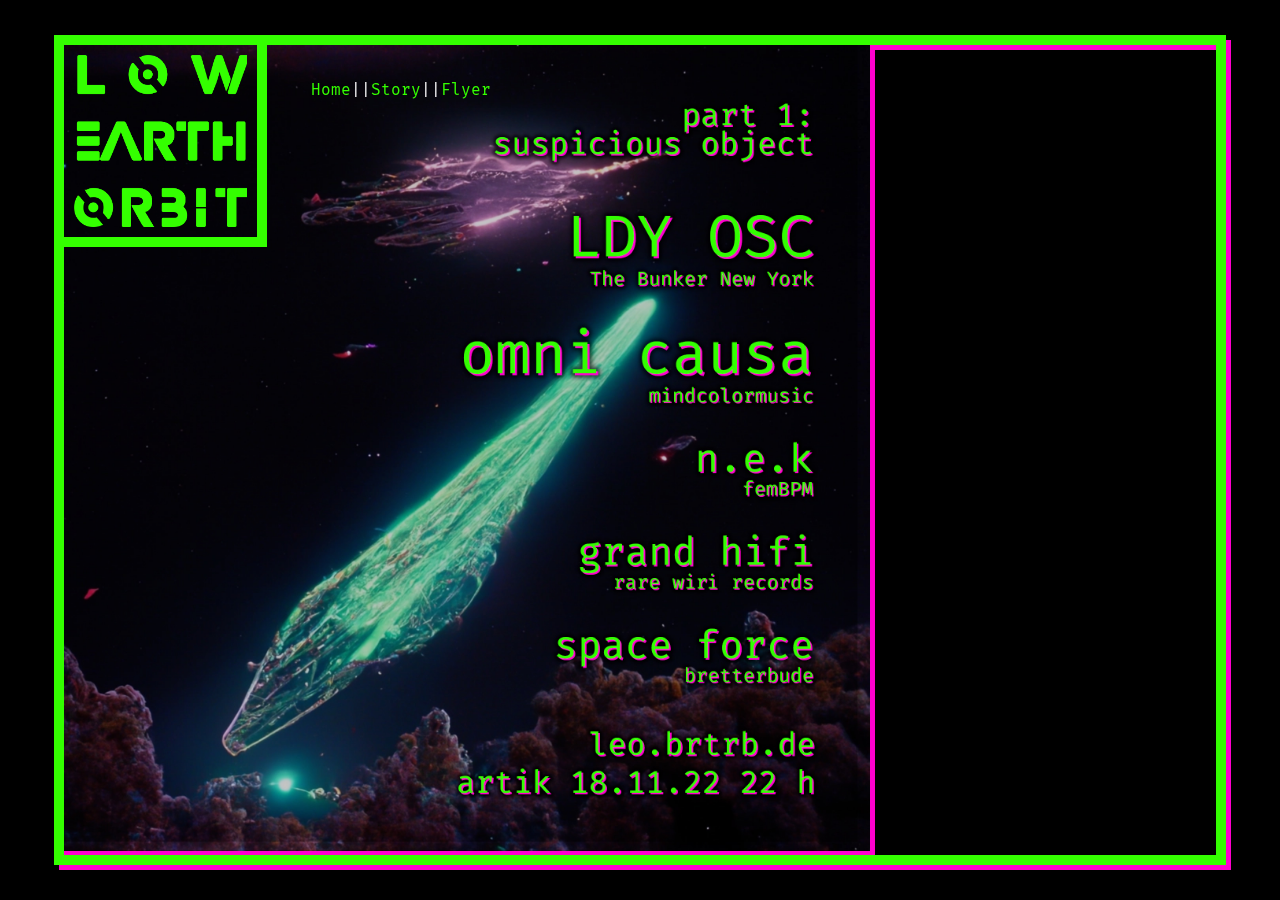
==== flyer.html @ 0125c5db "add more pages" ====
<!DOCTYPE html>
<html lang="en">
<head>
<meta charset="UTF-8">
<meta name="viewport" content="width=device-width, initial-scale=1.0">
<title>LOW EARTH ORBIT</title>
<link rel="stylesheet" type="text/css" href="https://fonts.googleapis.com/css2?family=Fira+Mono&display=swap">
<style>
  /* Define border width and color as variables */
  :root {
    --border-width: 10px;
    --drop-shadow-distance: 5px;
    --primary-color: #34ff00;
    --secodary-color: #ff00cf;
    --font-family: 'Fira Mono', monospace; /* Fira Mono font from Mozilla */
  }

  body {
    background-color: black;
    margin: 0;
    padding: 0;
    display: flex;
    justify-content: center;
    align-items: center;
    height: 100vh;
    font-family: var(--font-family); /* Set font family */
    color: white; /* Set text color */
  }

  .container {
    position: relative;
    width: 90%; /* Adjust width as needed */
    height: 90%; /* Adjust height as needed */
    margin: 2%;
    border: var(--border-width) solid var(--primary-color);
    filter: drop-shadow(var(--drop-shadow-distance) var(--drop-shadow-distance) 0px var(--secodary-color)); /* Adjust shadow properties as needed */
    overflow: auto; /* Add overflow property */
    display: flex; /* Add flex display */
    flex-wrap: wrap; /* Add flex-wrap property */
  }

  .logo {
    position: absolute;
    top: calc(-1 * var(--border-width)); /* Adjust to align with the outside of the border */
    left: calc(-1 * var(--border-width)); /* Adjust to align with the outside of the border */
    width: 15%; /* Maximum width of 15% of the container width */
    height: auto; /* Maintain aspect ratio */
    max-width: calc(100% - 2 * var(--border-width)); /* Maximum width minus border width */
    z-index: 1; /* Ensure the image is above the border */
    border: var(--border-width) solid var(--primary-color); /* Set logo border color to match original border color */
    padding: var(--border-width);
  }

  .links {
    position: absolute;
    top: 0; /* Align links to the middle of the container */
    left: calc(15% + 4 * var(--border-width)); /* Align links to the left */
    /* width: 100%; /* Maximum width of 15% of the container width */
    /* height: 100%; /* Set the height of the links */
    z-index: 1; /* Ensure the links are above the border */
    /* border: var(--border-width) solid var(--primary-color); Set links border color to match original border color */
    padding: var(--border-width);
    display: flex;
    flex-direction: row;
    justify-content: space-around;
    align-items: center;
    padding: 3%;
  }

  .links a {
    color: var(--primary-color);
    text-decoration: none;
  }

  .flyer {
    margin-bottom: 20px; /* Add some space between flyers */
    max-width: 70%; /* Ensure flyers don't exceed container width */
    width: 70%:
    height: auto;
    display: block; /* Make flyers block elements for proper layout */
  }
</style>
</head>
<body>

<div class="container">
  <img class="logo" src="./assets/logo_font.png" alt="Logo">
  <div class="links">
    <a href="index.html">Home</a> || <a href="story.html">Story</a> || <a href="flyer.html">Flyer</a>
  </div>
  <img class="flyer" src="./assets/20221_PT-I_flyer_quadrat_norborders_nologo.jpg" alt="Flyer of LEO Pt. 1">
  <br>
  <img class="flyer" src="./assets/202404_PT-II_flyer_quadrat_2_norborders_nologo.jpg" alt="Flyer of LEO Pt. 2">
</div>

</body>
</html>
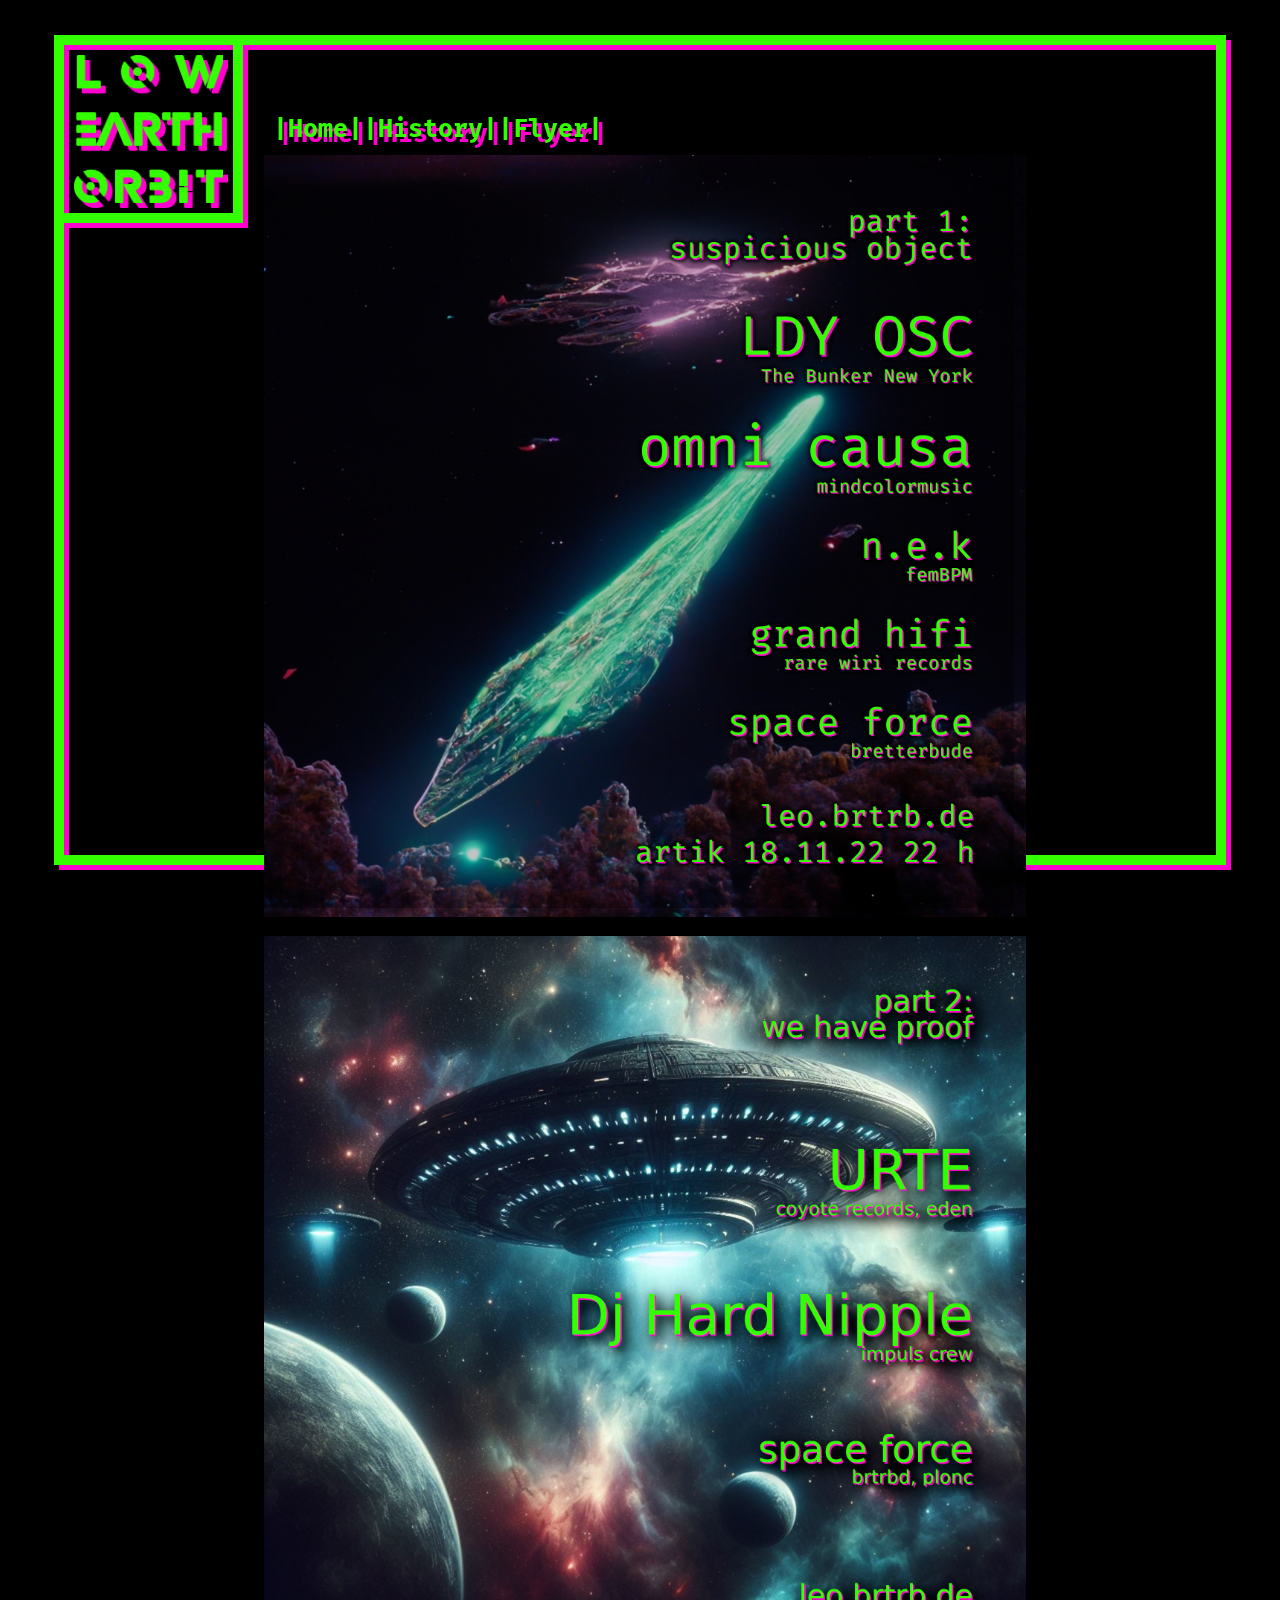
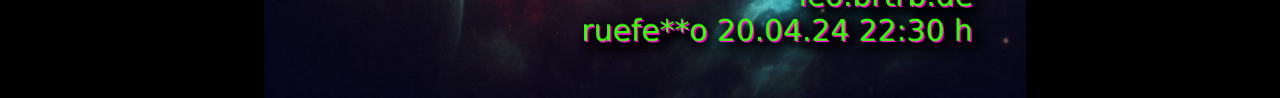
==== commit 15204f0b: "works - except drop shadow" ====
--- a/flyer.html
+++ b/flyer.html
@@ -4,93 +4,24 @@
 <meta charset="UTF-8">
 <meta name="viewport" content="width=device-width, initial-scale=1.0">
 <title>LOW EARTH ORBIT</title>
+<link rel="stylesheet" type="text/css" href="style.css">
 <link rel="stylesheet" type="text/css" href="https://fonts.googleapis.com/css2?family=Fira+Mono&display=swap">
-<style>
-  /* Define border width and color as variables */
-  :root {
-    --border-width: 10px;
-    --drop-shadow-distance: 5px;
-    --primary-color: #34ff00;
-    --secodary-color: #ff00cf;
-    --font-family: 'Fira Mono', monospace; /* Fira Mono font from Mozilla */
-  }
-
-  body {
-    background-color: black;
-    margin: 0;
-    padding: 0;
-    display: flex;
-    justify-content: center;
-    align-items: center;
-    height: 100vh;
-    font-family: var(--font-family); /* Set font family */
-    color: white; /* Set text color */
-  }
-
-  .container {
-    position: relative;
-    width: 90%; /* Adjust width as needed */
-    height: 90%; /* Adjust height as needed */
-    margin: 2%;
-    border: var(--border-width) solid var(--primary-color);
-    filter: drop-shadow(var(--drop-shadow-distance) var(--drop-shadow-distance) 0px var(--secodary-color)); /* Adjust shadow properties as needed */
-    overflow: auto; /* Add overflow property */
-    display: flex; /* Add flex display */
-    flex-wrap: wrap; /* Add flex-wrap property */
-  }
-
-  .logo {
-    position: absolute;
-    top: calc(-1 * var(--border-width)); /* Adjust to align with the outside of the border */
-    left: calc(-1 * var(--border-width)); /* Adjust to align with the outside of the border */
-    width: 15%; /* Maximum width of 15% of the container width */
-    height: auto; /* Maintain aspect ratio */
-    max-width: calc(100% - 2 * var(--border-width)); /* Maximum width minus border width */
-    z-index: 1; /* Ensure the image is above the border */
-    border: var(--border-width) solid var(--primary-color); /* Set logo border color to match original border color */
-    padding: var(--border-width);
-  }
-
-  .links {
-    position: absolute;
-    top: 0; /* Align links to the middle of the container */
-    left: calc(15% + 4 * var(--border-width)); /* Align links to the left */
-    /* width: 100%; /* Maximum width of 15% of the container width */
-    /* height: 100%; /* Set the height of the links */
-    z-index: 1; /* Ensure the links are above the border */
-    /* border: var(--border-width) solid var(--primary-color); Set links border color to match original border color */
-    padding: var(--border-width);
-    display: flex;
-    flex-direction: row;
-    justify-content: space-around;
-    align-items: center;
-    padding: 3%;
-  }
-
-  .links a {
-    color: var(--primary-color);
-    text-decoration: none;
-  }
-
-  .flyer {
-    margin-bottom: 20px; /* Add some space between flyers */
-    max-width: 70%; /* Ensure flyers don't exceed container width */
-    width: 70%:
-    height: auto;
-    display: block; /* Make flyers block elements for proper layout */
-  }
-</style>
 </head>
 <body>
 
-<div class="container">
-  <img class="logo" src="./assets/logo_font.png" alt="Logo">
-  <div class="links">
-    <a href="index.html">Home</a> || <a href="story.html">Story</a> || <a href="flyer.html">Flyer</a>
+<div class="main-container">
+  <div class="header">
+    <img class="logo" src="./assets/logo_font.png" alt="Logo">
+    <div class="links">
+      <a href="index.html">&#124;Home&#124; </a> <a href="story.html"> &#124;History&#124;</a> <a href="flyer.html">&#124;Flyer&#124;</a>
+    </div>
   </div>
+  </div>
+  <div class="content">
   <img class="flyer" src="./assets/20221_PT-I_flyer_quadrat_norborders_nologo.jpg" alt="Flyer of LEO Pt. 1">
   <br>
   <img class="flyer" src="./assets/202404_PT-II_flyer_quadrat_2_norborders_nologo.jpg" alt="Flyer of LEO Pt. 2">
+  </div>
 </div>
 
 </body>
--- a/style.css
+++ b/style.css
@@ -0,0 +1,90 @@
+:root {
+--border-width: 10px;
+--drop-shadow-distance: 5px;
+--primary-color: #34ff00;
+--secondary-color: #ff00cf;
+--font-family: 'Fira Mono', monospace;
+}
+
+body {
+background-color: black;
+margin: 0;
+padding: 0;
+display: flex;
+justify-content: center;
+align-items: center;
+height: 100vh;
+font-family: var(--font-family);
+}
+
+.header {
+position: absolute;
+top: calc(-1 * var(--border-width));
+left: calc(-1 * var(--border-width));
+display: flex;
+align-items: center;
+height: auto; /* Set to auto */
+}
+
+.main-container {
+position: relative;
+width: 90%;
+height: 90%;
+margin: 2%;
+border: var(--border-width) solid var(--primary-color);
+filter: drop-shadow(var(--drop-shadow-distance) var(--drop-shadow-distance) 0px var(--secondary-color));
+overflow: auto;
+display: flex;
+flex-direction: column;
+}
+
+.logo {
+width: 15%;
+max-width: calc(100% - 2 * var(--border-width));
+border: var(--border-width) solid var(--primary-color);
+padding: var(--border-width);
+}
+
+.links {
+display: flex;
+flex-direction: row;
+justify-content: space-around;
+align-items: center;
+padding: 3%;
+}
+
+.flyer {
+position: relative;
+margin: auto; /* Center the flyer */
+<!--    float: left; /* Float the flyer to the right */-->
+margin: auto; /* Adjust margin as needed */
+max-width: 60%;-->
+width: auto;
+height: auto;
+object-fit: cover;
+display: block;
+}
+
+.content {
+position: absolute;
+top: calc(15% + 2 * var(--border-width)); /* Align text below the links section */
+left: calc(var(--border-width));
+max-width: calc(100% - var(--border-width));
+margin: auto;
+}
+
+.text {
+color: var(--primary-color); /* Set text color */
+}
+
+.links a {
+color: var(--primary-color);
+text-decoration: none;
+font-size: 25px;
+font-weight: bold;
+}
+
+.text h1 {
+font-size: 25px;
+font-weight: bold;
+}
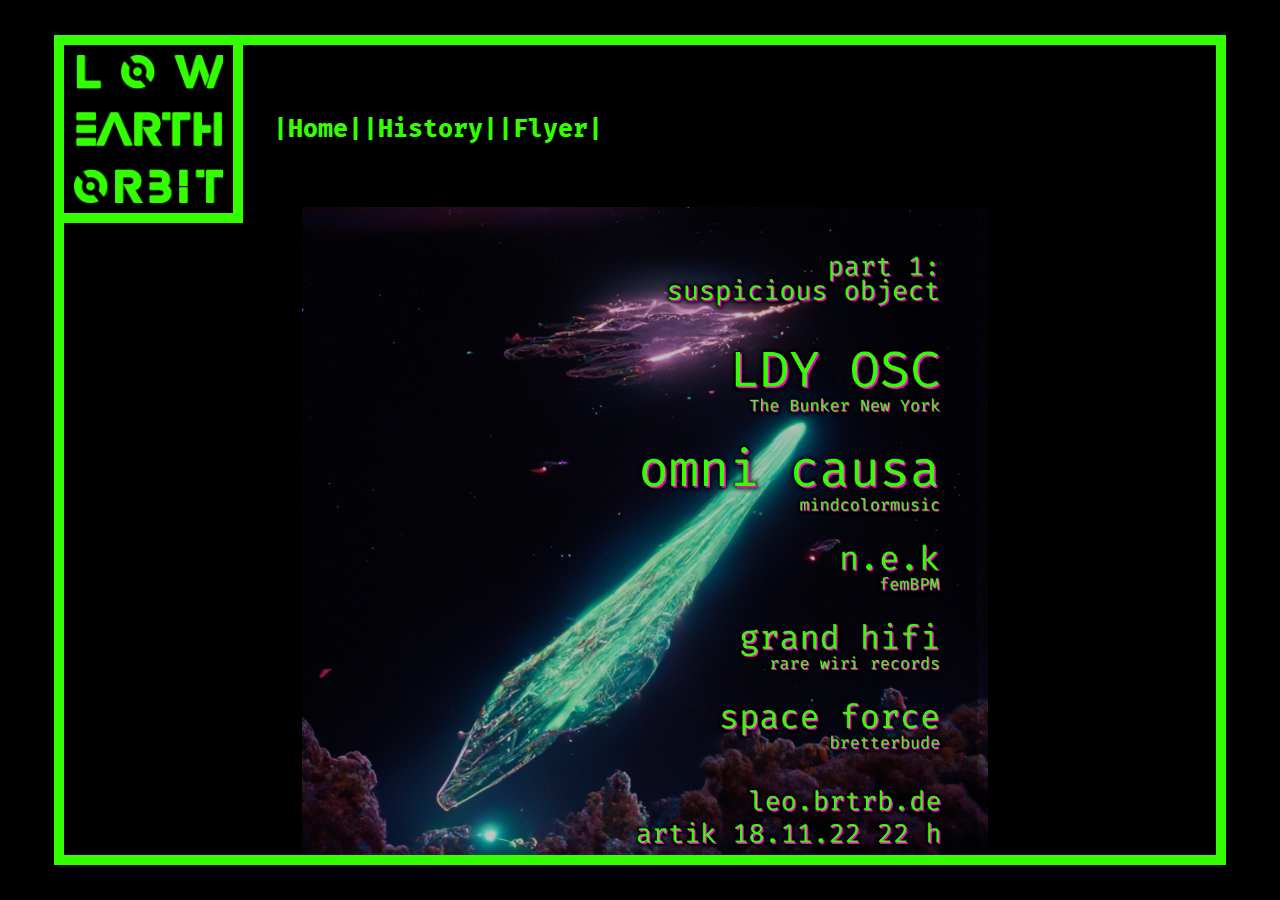
==== commit 727c4aa1: "w/o shadow" ====
--- a/flyer.html
+++ b/flyer.html
@@ -16,7 +16,6 @@
       <a href="index.html">&#124;Home&#124; </a> <a href="story.html"> &#124;History&#124;</a> <a href="flyer.html">&#124;Flyer&#124;</a>
     </div>
   </div>
-  </div>
   <div class="content">
   <img class="flyer" src="./assets/20221_PT-I_flyer_quadrat_norborders_nologo.jpg" alt="Flyer of LEO Pt. 1">
   <br>
--- a/style.css
+++ b/style.css
@@ -1,90 +1,88 @@
 :root {
---border-width: 10px;
---drop-shadow-distance: 5px;
---primary-color: #34ff00;
---secondary-color: #ff00cf;
---font-family: 'Fira Mono', monospace;
+    --border-width: 10px;
+    --drop-shadow-distance: 5px;
+    --primary-color: #34ff00;
+    --secondary-color: #ff00cf;
+    --font-family: 'Fira Mono', monospace;
 }
 
 body {
-background-color: black;
-margin: 0;
-padding: 0;
-display: flex;
-justify-content: center;
-align-items: center;
-height: 100vh;
-font-family: var(--font-family);
+    background-color: black;
+    margin: 0;
+    padding: 0;
+    display: flex;
+    justify-content: center;
+    align-items: center;
+    height: 100vh;
+    font-family: var(--font-family);
 }
 
 .header {
-position: absolute;
-top: calc(-1 * var(--border-width));
-left: calc(-1 * var(--border-width));
-display: flex;
-align-items: center;
-height: auto; /* Set to auto */
+    position: absolute;
+    top: calc(-1 * var(--border-width));
+    left: calc(-1 * var(--border-width));
+    display: flex;
+    align-items: center;
+    height: auto; /* Set to auto */
 }
 
 .main-container {
-position: relative;
-width: 90%;
-height: 90%;
-margin: 2%;
-border: var(--border-width) solid var(--primary-color);
-filter: drop-shadow(var(--drop-shadow-distance) var(--drop-shadow-distance) 0px var(--secondary-color));
-overflow: auto;
-display: flex;
-flex-direction: column;
+    position: relative;
+    width: 90%;
+    height: 90%;
+    margin: 2%;
+    border: var(--border-width) solid var(--primary-color);
+    /*filter: drop-shadow(var(--drop-shadow-distance) var(--drop-shadow-distance) 0px var(--secondary-color));*/
+    overflow: auto;
+    display: flex;
+    flex-direction: column;
 }
 
 .logo {
-width: 15%;
-max-width: calc(100% - 2 * var(--border-width));
-border: var(--border-width) solid var(--primary-color);
-padding: var(--border-width);
+    width: 15%;
+    max-width: calc(100% - 2 * var(--border-width));
+    border: var(--border-width) solid var(--primary-color);
+    padding: var(--border-width);
 }
 
 .links {
-display: flex;
-flex-direction: row;
-justify-content: space-around;
-align-items: center;
-padding: 3%;
+    display: flex;
+    flex-direction: row;
+    justify-content: space-around;
+    align-items: center;
+    padding: 3%;
 }
 
 .flyer {
-position: relative;
-margin: auto; /* Center the flyer */
-<!--    float: left; /* Float the flyer to the right */-->
-margin: auto; /* Adjust margin as needed */
-max-width: 60%;-->
-width: auto;
-height: auto;
-object-fit: cover;
-display: block;
+    position: relative;
+    margin: auto; /* Center the flyer */
+    max-width: 60%; /* Adjust max-width as needed */
+    width: auto;
+    height: auto;
+    object-fit: cover;
+    display: block;
 }
 
 .content {
-position: absolute;
-top: calc(15% + 2 * var(--border-width)); /* Align text below the links section */
-left: calc(var(--border-width));
-max-width: calc(100% - var(--border-width));
-margin: auto;
+    position: absolute;
+    top: calc(15% + 4 * var(--border-width)); /* Align text below the links section */
+    left: calc(var(--border-width));
+    max-width: calc(100% - var(--border-width));
+    margin: auto;
 }
 
 .text {
-color: var(--primary-color); /* Set text color */
+    color: var(--primary-color); /* Set text color */
 }
 
 .links a {
-color: var(--primary-color);
-text-decoration: none;
-font-size: 25px;
-font-weight: bold;
+    color: var(--primary-color);
+    text-decoration: none;
+    font-size: 25px;
+    font-weight: bold;
 }
 
 .text h1 {
-font-size: 25px;
-font-weight: bold;
+    font-size: 25px;
+    font-weight: bold;
 }
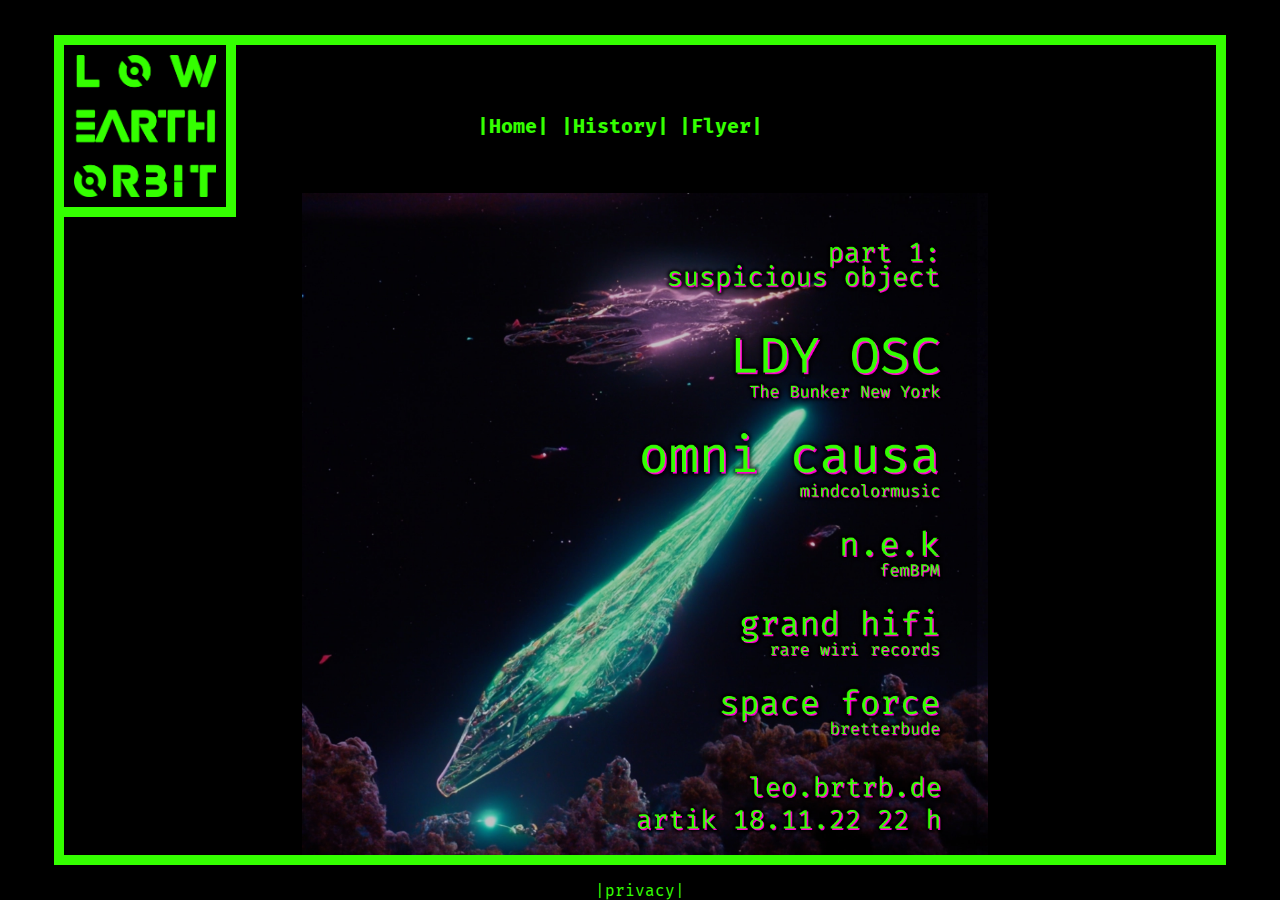
==== commit 559ff627: "release w/ privacy notice and w/o shaddow" ====
--- a/flyer.html
+++ b/flyer.html
@@ -17,11 +17,15 @@
     </div>
   </div>
   <div class="content">
-  <img class="flyer" src="./assets/20221_PT-I_flyer_quadrat_norborders_nologo.jpg" alt="Flyer of LEO Pt. 1">
-  <br>
-  <img class="flyer" src="./assets/202404_PT-II_flyer_quadrat_2_norborders_nologo.jpg" alt="Flyer of LEO Pt. 2">
+    <p class="text">
+      <a href="assets/202211_PT-I_flyer_quadrat.jpg" target="_blank"><img class="flyer" src="assets/202211_PT-I_flyer_quadrat_norborders_nologo.jpg" alt="Flyer of LEO Pt. 1"></a>
+      <br>
+      <a href="./assets/202404_PT-II_flyer_quadrat_2_nobackgroundfilter.jpg" target="_blank"><img class="flyer" src="./assets/202404_PT-II_flyer_quadrat_2_norborders_nologo.jpg" alt="Flyer of LEO Pt. 2"></a>
+    </p>
   </div>
 </div>
-
+<div class="legal">
+   <a href="legal.html">&#124;privacy&#124;</a>
+</div>
 </body>
 </html>
--- a/style.css
+++ b/style.css
@@ -50,7 +50,9 @@
     flex-direction: row;
     justify-content: space-around;
     align-items: center;
-    padding: 3%;
+    padding: 2%;
+    display: block;
+    margin: auto;
 }
 
 .flyer {
@@ -65,10 +67,15 @@
 
 .content {
     position: absolute;
-    top: calc(15% + 4 * var(--border-width)); /* Align text below the links section */
+    top: calc(15% + var(--border-width)); /* Align text below the links section */
     left: calc(var(--border-width));
     max-width: calc(100% - var(--border-width));
     margin: auto;
+}
+
+.legal {
+    position: absolute;
+    bottom: 0;
 }
 
 .text {
@@ -78,11 +85,20 @@
 .links a {
     color: var(--primary-color);
     text-decoration: none;
-    font-size: 25px;
+    font-size: 20px;
     font-weight: bold;
 }
 
+.legal a {
+    color: var(--primary-color);
+    text-decoration: none;
+}
+
 .text h1 {
-    font-size: 25px;
+    font-size: 20px;
     font-weight: bold;
 }
+
+.text p {
+    font-size: 15px;
+}
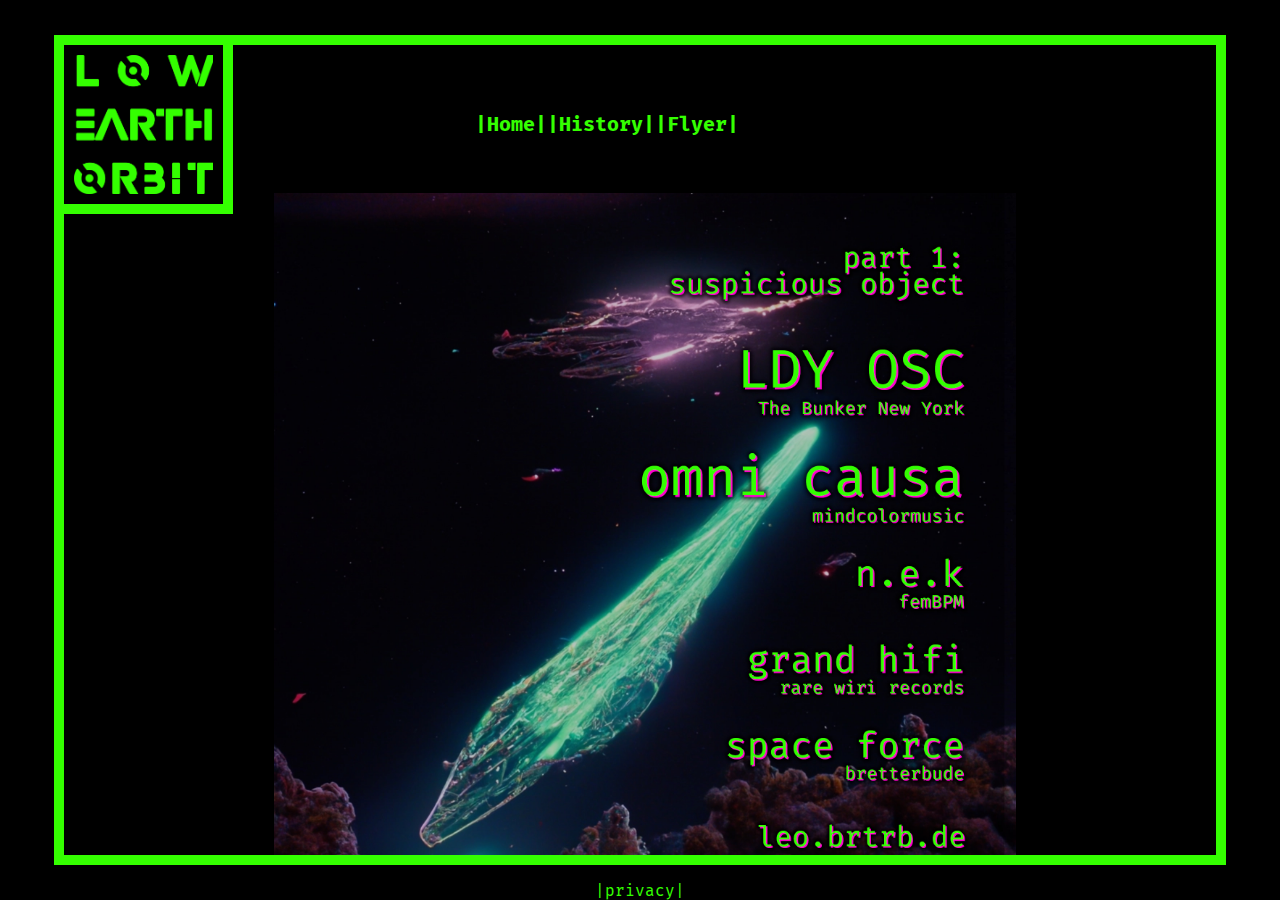
==== commit 72756eeb: "rem flyer page, add to history" ====
--- a/flyer.html
+++ b/flyer.html
@@ -18,14 +18,14 @@
   </div>
   <div class="content">
     <p class="text">
-      <a href="assets/202211_PT-I_flyer_quadrat.jpg" target="_blank"><img class="flyer" src="assets/202211_PT-I_flyer_quadrat_norborders_nologo.jpg" alt="Flyer of LEO Pt. 1"></a>
+      <a href="assets/202211_PT-I_flyer_quadrat.jpg" target="_blank"><img class="flyer" src="assets/202211_PT-I_flyer_quadrat_norborder_nologo.jpg" alt="Flyer of LEO Pt. 1"></a>
       <br>
-      <a href="./assets/202404_PT-II_flyer_quadrat_2_nobackgroundfilter.jpg" target="_blank"><img class="flyer" src="./assets/202404_PT-II_flyer_quadrat_2_norborders_nologo.jpg" alt="Flyer of LEO Pt. 2"></a>
+      <a href="./assets/202404_PT-II_flyer_quadrat_2.jpg" target="_blank"><img class="flyer" src="./assets/202404_PT-II_flyer_quadrat_2_norborder_nologo.jpg" alt="Flyer of LEO Pt. 2"></a>
     </p>
   </div>
 </div>
 <div class="legal">
-   <a href="legal.html">&#124;privacy&#124;</a>
+   <a href="privacy.html">&#124;privacy&#124;</a>
 </div>
 </body>
 </html>
--- a/style.css
+++ b/style.css
@@ -51,14 +51,14 @@
     justify-content: space-around;
     align-items: center;
     padding: 2%;
-    display: block;
+    /*display: block; */
     margin: auto;
 }
 
 .flyer {
     position: relative;
     margin: auto; /* Center the flyer */
-    max-width: 60%; /* Adjust max-width as needed */
+    max-width: 65%; /* Adjust max-width as needed */
     width: auto;
     height: auto;
     object-fit: cover;
